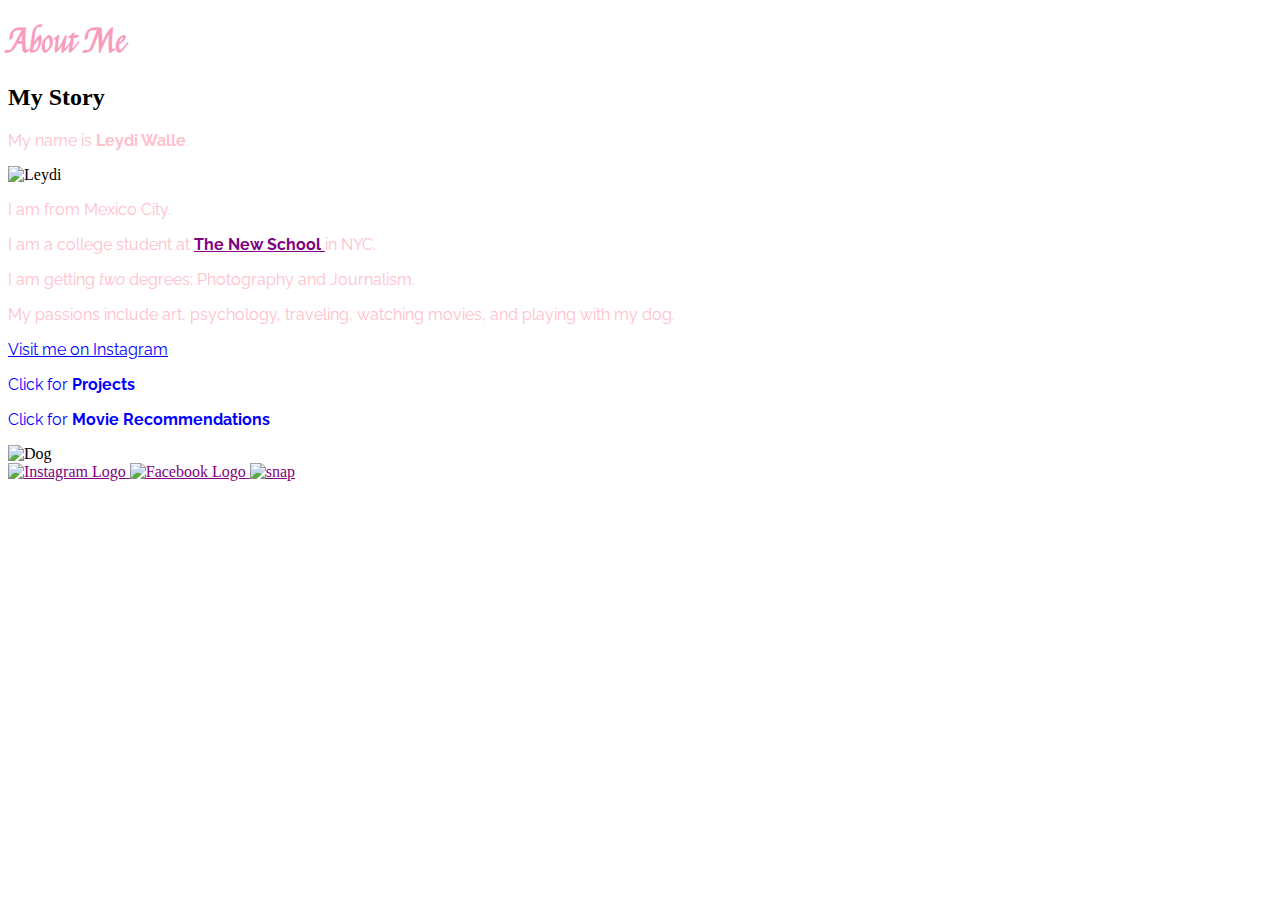
==== index.html @ b4e0e075 "files upload" ====
<!DOCTYPE html>
<html>
	<head>
		<meta charset="utf-8">
		<title>Leydi's Web Site</title>
		<link rel="stylesheet" href="Sassy.css"> 
	</head>
	<body> 
		<div>
			<h1 id="heading"> About Me </h1>
			<h2>My Story</h2>
			<p>My name is <B>Leydi Walle</B>. </p>
				<img src="IMG_5981.JPG" alt="Leydi" height="200" width="200"> 
		</div>
	<span>		<p>I am from Mexico City. </p>
				<p>I am a college student at <a href="https://www.newschool.edu/"><b>The New School</b> </a> in NYC.</p>
					<p>I am getting <i>two</i> degrees: Photography and Journalism.</p>
			<p>My passions include art, psychology, traveling, watching movies, and playing with my dog.</p>
	</span>		
			
	<div>		<a class="wow" href="https://www.instagram.com/leydi.photography/">Visit me on Instagram</a> 
			<p class="wow">Click for <b>Projects</b></p>
			<p class="wow">Click for <b>Movie Recommendations</b></p>
				
	</div>	


	<div> 	<img src="IMG_8752.JPG"alt="Dog" height="300" width="200">
		<br>
				<a href="https://www.instagram.com/leydi.photography/" target="_blank">
					<img src="https://cdn.dribbble.com/users/41636/screenshots/2719580/instagram-logo-concept.jpg" alt="Instagram Logo"height="90" width="110">
				</a>
				<a href="https://www.facebook.com/leydi.walle.7" target="_blank">
					<img src="http://umsu.ca/wp-content/uploads/2017/07/FacebookIconBlack.png" alt="Facebook Logo"height="80" width="90">
				</a>
				<a href="https://accounts.snapchat.com/accounts/snapcodes?type=svg" target="_blank">
				<img src="https://encrypted-tbn0.gstatic.com/images?q=tbn:ANd9GcTIosNvPIZNwc3PV1rHrD_WrLaWzqrCuCjtMrpliGKk5klUiDsX" alt="snap" height="100" width="100">
				</a>
				<a href="https://www.google.com"></a>
	</div>
				
	</body>
</html>
---- Sassy.css ----
@import url('https://fonts.googleapis.com/css?family=Raleway');
@import url('https://fonts.googleapis.com/css?family=Felipa');


p{
	color: pink;
	font-family: 'Raleway', sans-serif; 
}

#heading {
	color: #f99bbe;
	font-family: 'Felipa', cursive;
}

.wow {
	color: blue;
	font-family: 'Raleway', sans-serif;
}

a{
	color:purple;
}

a:visited {
	color: orange;
}
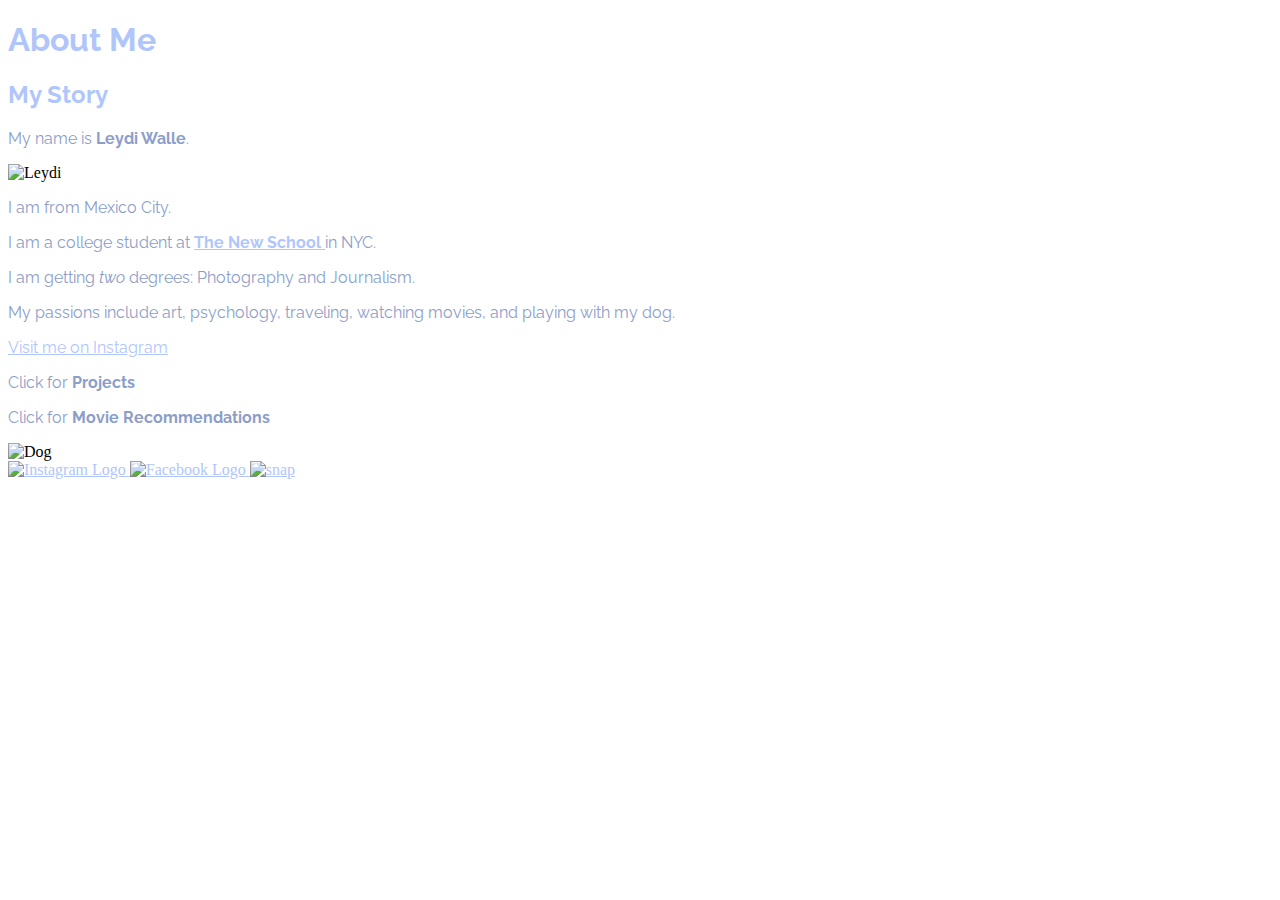
==== commit 54e1bc4f: "connect to CSS" ====
--- a/index.html
+++ b/index.html
@@ -8,7 +8,7 @@
 	<body> 
 		<div>
 			<h1 id="heading"> About Me </h1>
-			<h2>My Story</h2>
+			<h2 id="Meow">My Story</h2>
 			<p>My name is <B>Leydi Walle</B>. </p>
 				<img src="IMG_5981.JPG" alt="Leydi" height="200" width="200"> 
 		</div>
@@ -18,7 +18,7 @@
 			<p>My passions include art, psychology, traveling, watching movies, and playing with my dog.</p>
 	</span>		
 			
-	<div>		<a class="wow" href="https://www.instagram.com/leydi.photography/">Visit me on Instagram</a> 
+	<div>		<a id="lol" href="https://www.instagram.com/leydi.photography/">Visit me on Instagram</a> 
 			<p class="wow">Click for <b>Projects</b></p>
 			<p class="wow">Click for <b>Movie Recommendations</b></p>
 				
@@ -40,4 +40,4 @@
 	</div>
 				
 	</body>
-</html>+</html>
--- a/Sassy.css
+++ b/Sassy.css
@@ -1,26 +1,34 @@
 @import url('https://fonts.googleapis.com/css?family=Raleway');
-@import url('https://fonts.googleapis.com/css?family=Felipa');
 
 
 p{
-	color: pink;
+	color: #8c9ec8;
 	font-family: 'Raleway', sans-serif; 
 }
 
 #heading {
-	color: #f99bbe;
-	font-family: 'Felipa', cursive;
+	color: #B0C6FB;
+	font-family: 'Raleway', sans-serif; 
+}
+#Meow {
+	color: #B0C6FB;
+	font-family: 'Raleway', sans-serif; 
+}
+#lol {
+	color: #B0C6FB;
+	font-family: 'Raleway', sans-serif; 
+}
 }
 
 .wow {
-	color: blue;
+	color: #B0C6FB;
 	font-family: 'Raleway', sans-serif;
 }
 
 a{
-	color:purple;
+	color:#B0C6FB;
 }
 
 a:visited {
-	color: orange;
-}+	color: #B0C6FB;
+}
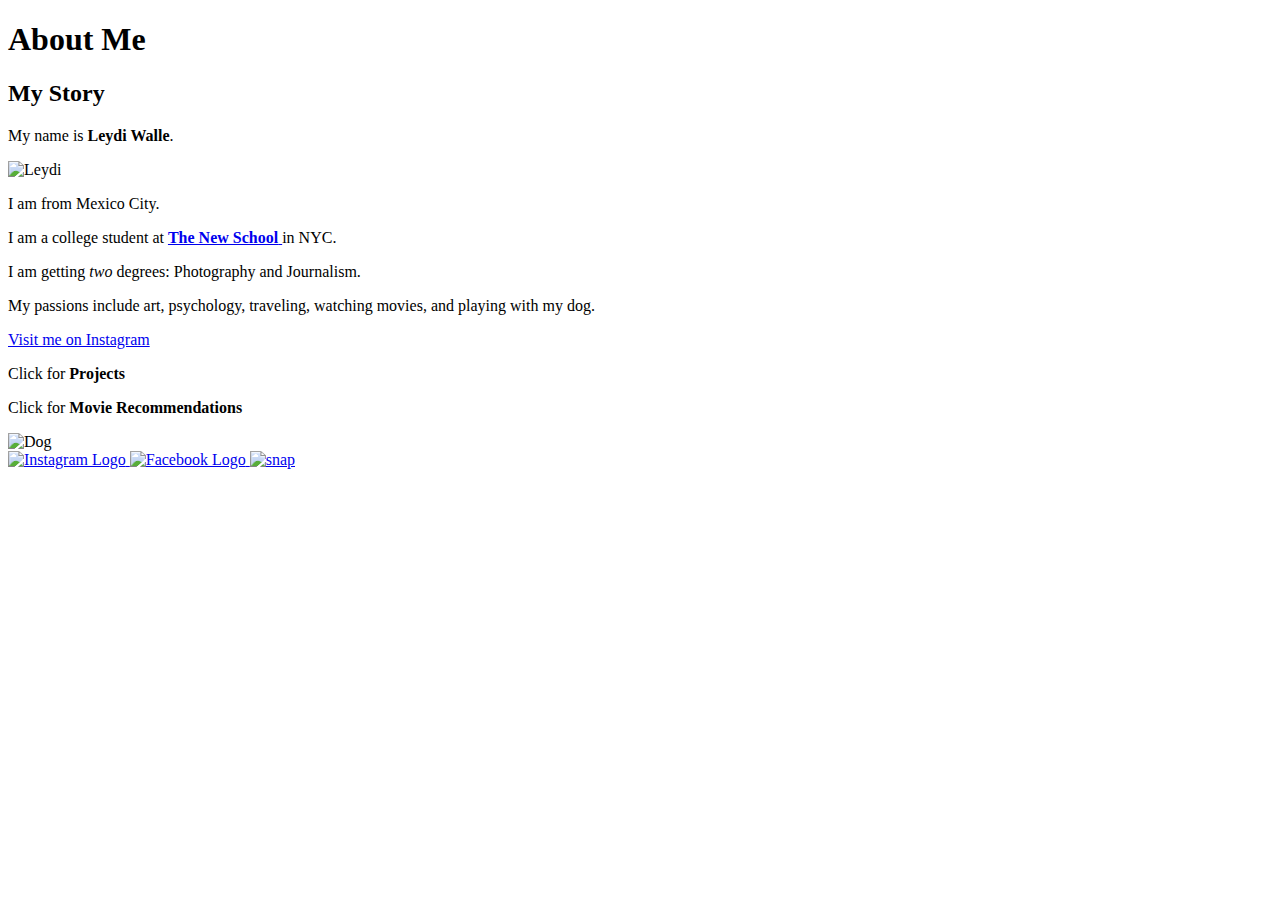
==== commit 7cf08574: "connect final to index" ====
--- a/index.html
+++ b/index.html
@@ -6,6 +6,7 @@
 		<link rel="stylesheet" href="Sassy.css"> 
 	</head>
 	<body> 
+		<a href=”movie2.html” target=”_blank”></a>
 		<div>
 			<h1 id="heading"> About Me </h1>
 			<h2 id="Meow">My Story</h2>
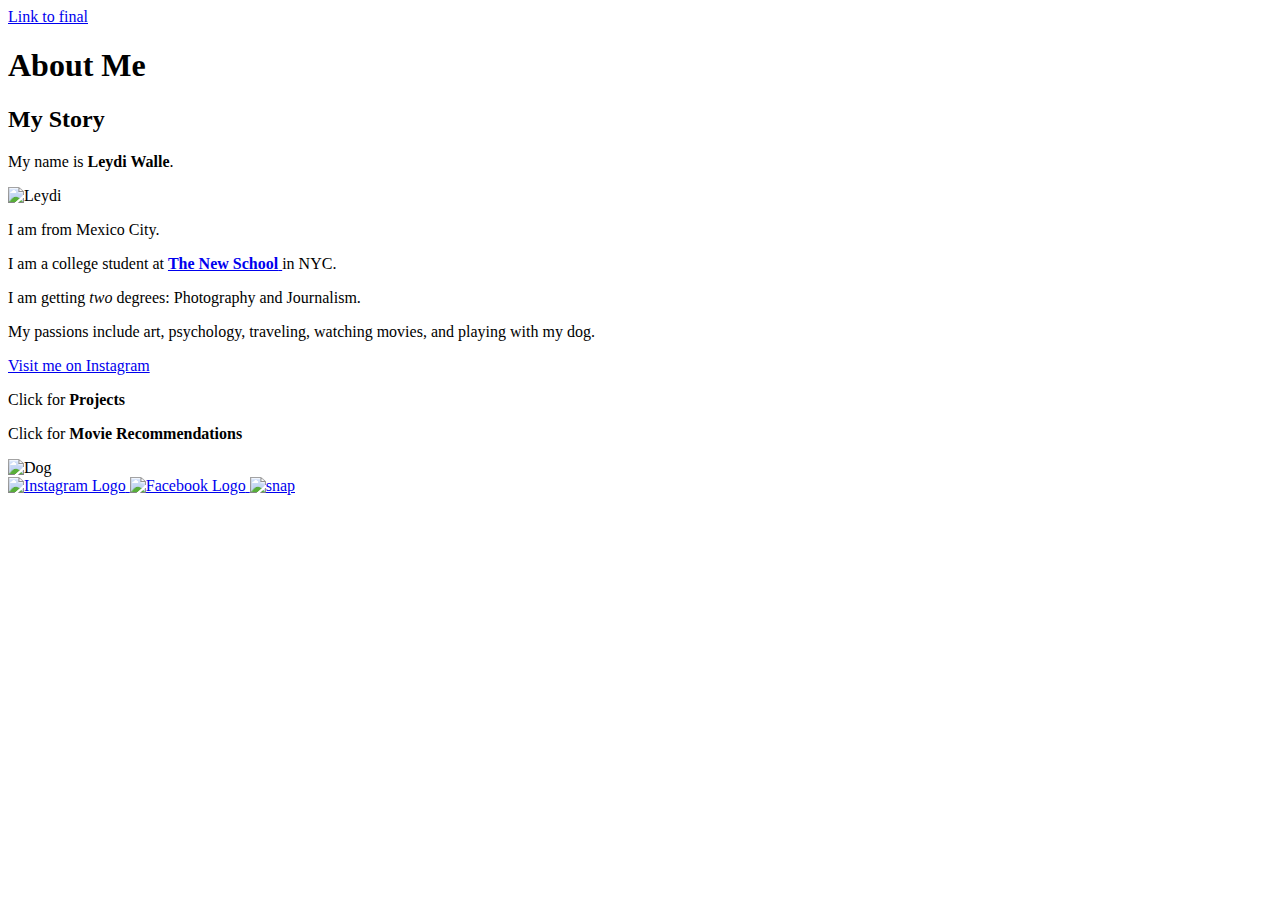
==== commit 4491d1db: "Update index.html" ====
--- a/index.html
+++ b/index.html
@@ -6,7 +6,7 @@
 		<link rel="stylesheet" href="Sassy.css"> 
 	</head>
 	<body> 
-		<a href=”movie2.html” target=”_blank”></a>
+		<a href=”movie2.html” target=”_blank”>Link to final</a>
 		<div>
 			<h1 id="heading"> About Me </h1>
 			<h2 id="Meow">My Story</h2>
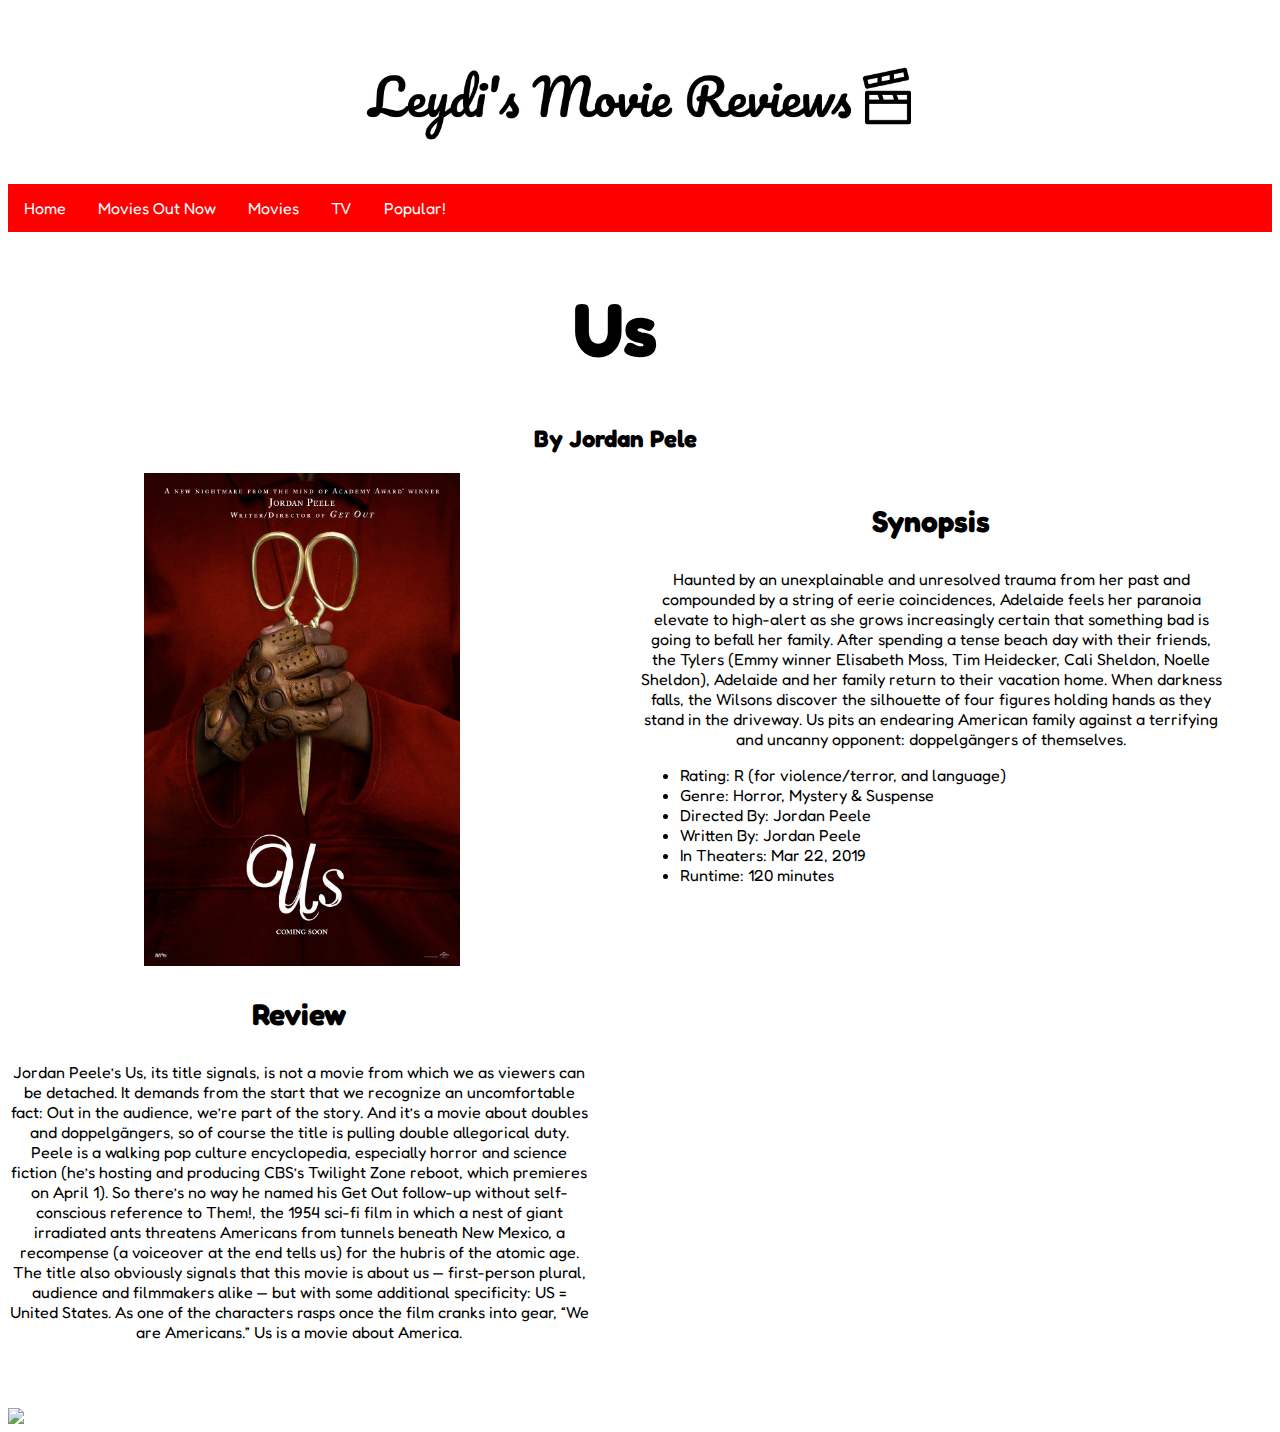
==== commit 22c22b75: "Rename movie2.html to index.html" ====
--- a/index.html
+++ b/index.html
@@ -1,44 +1,305 @@
 <!DOCTYPE html>
 <html>
-	<head>
-		<meta charset="utf-8">
-		<title>Leydi's Web Site</title>
-		<link rel="stylesheet" href="Sassy.css"> 
-	</head>
-	<body> 
-		<a href=”movie2.html” target=”_blank”>Link to final</a>
-		<div>
-			<h1 id="heading"> About Me </h1>
-			<h2 id="Meow">My Story</h2>
-			<p>My name is <B>Leydi Walle</B>. </p>
-				<img src="IMG_5981.JPG" alt="Leydi" height="200" width="200"> 
-		</div>
-	<span>		<p>I am from Mexico City. </p>
-				<p>I am a college student at <a href="https://www.newschool.edu/"><b>The New School</b> </a> in NYC.</p>
-					<p>I am getting <i>two</i> degrees: Photography and Journalism.</p>
-			<p>My passions include art, psychology, traveling, watching movies, and playing with my dog.</p>
-	</span>		
-			
-	<div>		<a id="lol" href="https://www.instagram.com/leydi.photography/">Visit me on Instagram</a> 
-			<p class="wow">Click for <b>Projects</b></p>
-			<p class="wow">Click for <b>Movie Recommendations</b></p>
-				
-	</div>	
-
-
-	<div> 	<img src="IMG_8752.JPG"alt="Dog" height="300" width="200">
-		<br>
-				<a href="https://www.instagram.com/leydi.photography/" target="_blank">
-					<img src="https://cdn.dribbble.com/users/41636/screenshots/2719580/instagram-logo-concept.jpg" alt="Instagram Logo"height="90" width="110">
-				</a>
-				<a href="https://www.facebook.com/leydi.walle.7" target="_blank">
-					<img src="http://umsu.ca/wp-content/uploads/2017/07/FacebookIconBlack.png" alt="Facebook Logo"height="80" width="90">
-				</a>
-				<a href="https://accounts.snapchat.com/accounts/snapcodes?type=svg" target="_blank">
-				<img src="https://encrypted-tbn0.gstatic.com/images?q=tbn:ANd9GcTIosNvPIZNwc3PV1rHrD_WrLaWzqrCuCjtMrpliGKk5klUiDsX" alt="snap" height="100" width="100">
-				</a>
-				<a href="https://www.google.com"></a>
-	</div>
-				
-	</body>
+<head>
+	<title>meme review</title>
+	<link rel="stylesheet" href="movie2.css"> 
+	<meta content="width=device-width, initial-scale=1" name="viewport">
+</head>
+<body>
+<img src="Leydi's Movie Reviews-logo.jpg" id="logo">
+<!-- The navigation menu -->
+<div class="navbar">
+  <link href="https://fonts.googleapis.com/css?family=Fredoka+One" rel="stylesheet">
+  
+  <a href="#home">Home</a>
+
+  <div class="subnav">
+    <button class="subnavbtn">Movies Out Now <i class="fa fa-caret-down"></i></button>
+    <div class="subnav-content">
+            <div class="subsubnav">
+                  <button class="subsubnavbtn">Action<i class="fa fa-caret-down"></i></button> 
+                    <div class="subsubnav-content">
+                      <a href="#link1">Cars</a>
+                      <a href="#link2">Superhero</a>
+                      
+                    </div>
+                </div>
+            <div class="subsubnav">
+                  <button class="subsubnavbtn">Drama<i class="fa fa-caret-down"></i></button> 
+                    <div class="subsubnav-content">
+                      <a href="#link1">Ugly Crying</a>
+                      <a href="#link2">War</a>
+                      <a href="#link3">Film Noir</a>
+                    </div>
+                </div>
+            <div class="subsubnav">
+                  <button class="subsubnavbtn">Horror<i class="fa fa-caret-down"></i></button> 
+                    <div class="subsubnav-content">
+                      <a href="#link1">Psychological</a>
+                      <a href="#link2">Thriller</a>
+                      <a href="#link3">Slasher</a>
+                    </div>
+                </div>
+            <div class="subsubnav">
+                  <button class="subsubnavbtn">Comedy <i class="fa fa-caret-down"></i></button> 
+                    <div class="subsubnav-content">
+                      <a href="#link1">slapstick</a>
+                      <a href="#link2">sarcastic</a>
+                      <a href="#link3">wtf</a>
+                    </div>
+                </div>
+                <div class="subsubnav">
+                  <button class="subsubnavbtn">Sci-Fi <i class="fa fa-caret-down"></i></button> 
+                    <div class="subsubnav-content">
+                      <a href="#link1">Aliens</a>
+                      <a href="#link2">magic</a>
+                      <a href="#link3">space</a>
+                    </div>
+                </div>
+                <div class="subsubnav">
+                  <button class="subsubnavbtn">Romantic <i class="fa fa-caret-down"></i></button> 
+                    <div class="subsubnav-content">
+                      <a href="#link1">Romcom</a>
+                      <a href="#link2">Sappy</a>
+                      <a href="#link3">tearjerker</a>
+                    </div>
+                </div>
+            <div class="subsubnav">
+                  <button class="subsubnavbtn">Indie<i class="fa fa-caret-down"></i></button> 
+                    <div class="subsubnav-content">
+                      <a href="#link1">low budget</a>
+                      <a href="#link2">female</a>
+                      <a href="#link3">gay</a>
+                    </div>
+                </div>
+            <div class="subsubnav">
+                  <button class="subsubnavbtn">Foreign <i class="fa fa-caret-down"></i></button> 
+                    <div class="subsubnav-content">
+                      <a href="#link1">Europe</a>
+                      <a href="#link2">Asia</a>
+                      <a href="#link3">Africa</a>
+                      <a href="#link4">Australia</a>
+                      <a href="#link3">Middle East</a>
+                      <a href="#link3">North America</a>
+                      <a href="#link3">South America</a>
+                    </div>
+            </div>
+    </div>
+
+</div>
+
+
+  <div class="subnav">
+    <button class="subnavbtn">Movies<i class="fa fa-caret-down"></i></button>
+    <div class="subnav-content">
+            <div class="subsubnav">
+                  <button class="subsubnavbtn">Action<i class="fa fa-caret-down"></i></button> 
+                    <div class="subsubnav-content">
+                      <a href="#link1">Cars</a>
+                      <a href="#link2">Superhero</a>
+                    </div>
+                </div>
+            <div class="subsubnav">
+                  <button class="subsubnavbtn">Drama<i class="fa fa-caret-down"></i></button> 
+                    <div class="subsubnav-content">
+                      <a href="#link1">Ugly Crying</a>
+                      <a href="#link2">War</a>
+                      <a href="#link3">Film Noir</a>
+                    </div>
+                </div>
+            <div class="subsubnav">
+                  <button class="subsubnavbtn">Horror<i class="fa fa-caret-down"></i></button> 
+                    <div class="subsubnav-content">
+                      <a href="#link1">Psychological</a>
+                      <a href="#link2">Thriller</a>
+                      <a href="#link3">Slasher</a>
+                    </div>
+                </div>
+            <div class="subsubnav">
+                  <button class="subsubnavbtn">Comedy <i class="fa fa-caret-down"></i></button> 
+                    <div class="subsubnav-content">
+                      <a href="#link1">slapstick</a>
+                      <a href="#link2">sarcastic</a>
+                      <a href="#link3">wtf</a>
+                    </div>
+                </div>
+                <div class="subsubnav">
+                  <button class="subsubnavbtn">Sci-Fi <i class="fa fa-caret-down"></i></button> 
+                    <div class="subsubnav-content">
+                      <a href="#link1">Aliens</a>
+                      <a href="#link2">magic</a>
+                      <a href="#link3">space</a>
+                    </div>
+                </div>
+                <div class="subsubnav">
+                  <button class="subsubnavbtn">Romantic <i class="fa fa-caret-down"></i></button> 
+                    <div class="subsubnav-content">
+                      <a href="#link1">Romcom</a>
+                      <a href="#link2">Sappy</a>
+                      <a href="#link3">tearjerker</a>
+                    </div>
+                </div>
+            <div class="subsubnav">
+                  <button class="subsubnavbtn">Indie<i class="fa fa-caret-down"></i></button> 
+                    <div class="subsubnav-content">
+                      <a href="#link1">low budget</a>
+                      <a href="#link2">female</a>
+                      <a href="#link3">gay</a>
+                    </div>
+                </div>
+            <div class="subsubnav">
+                  <button class="subsubnavbtn">Foreign <i class="fa fa-caret-down"></i></button> 
+                    <div class="subsubnav-content">
+                      <a href="#link1">Europe</a>
+                      <a href="#link2">Asia</a>
+                      <a href="#link3">Africa</a>
+                      <a href="#link4">Australia</a>
+                      <a href="#link3">Middle East</a>
+                      <a href="#link3">North America</a>
+                      <a href="#link3">South America</a>
+                    </div>
+            </div>
+    </div>
+
+</div>
+<div class="subnav">
+    <button class="subnavbtn">TV <i class="fa fa-caret-down"></i></button>
+    <div class="subnav-content">
+            <div class="subsubnav">
+                  <button class="subsubnavbtn">Action<i class="fa fa-caret-down"></i></button> 
+                    <div class="subsubnav-content">
+                      <a href="#link1">Cars</a>
+                      <a href="#link2">Superhero</a>
+                    </div>
+                </div>
+            <div class="subsubnav">
+                  <button class="subsubnavbtn">Drama<i class="fa fa-caret-down"></i></button> 
+                    <div class="subsubnav-content">
+                      <a href="#link1">Ugly Crying</a>
+                      <a href="#link2">War</a>
+                      <a href="#link3">Film Noir</a>
+                    </div>
+                </div>
+            <div class="subsubnav">
+                  <button class="subsubnavbtn">Horror<i class="fa fa-caret-down"></i></button> 
+                    <div class="subsubnav-content">
+                      <a href="#link1">Psychological</a>
+                      <a href="#link2">Thriller</a>
+                      <a href="#link3">Slasher</a>
+                    </div>
+                </div>
+            <div class="subsubnav">
+                  <button class="subsubnavbtn">Comedy <i class="fa fa-caret-down"></i></button> 
+                    <div class="subsubnav-content">
+                      <a href="#link1">slapstick</a>
+                      <a href="#link2">sarcastic</a>
+                      <a href="#link3">wtf</a>
+                    </div>
+                </div>
+                <div class="subsubnav">
+                  <button class="subsubnavbtn">Sci-Fi <i class="fa fa-caret-down"></i></button> 
+                    <div class="subsubnav-content">
+                      <a href="#link1">Aliens</a>
+                      <a href="#link2">magic</a>
+                      <a href="#link3">space</a>
+                    </div>
+                </div>
+                <div class="subsubnav">
+                  <button class="subsubnavbtn">Romantic <i class="fa fa-caret-down"></i></button> 
+                    <div class="subsubnav-content">
+                      <a href="#link1">Romcom</a>
+                      <a href="#link2">Sappy</a>
+                      <a href="#link3">tearjerker</a>
+                    </div>
+                </div>
+            <div class="subsubnav">
+                  <button class="subsubnavbtn">Indie<i class="fa fa-caret-down"></i></button> 
+                    <div class="subsubnav-content">
+                      <a href="#link1">low budget</a>
+                      <a href="#link2">female</a>
+                      <a href="#link3">gay</a>
+                    </div>
+                </div>
+            <div class="subsubnav">
+                  <button class="subsubnavbtn">Foreign <i class="fa fa-caret-down"></i></button> 
+                    <div class="subsubnav-content">
+                      <a href="#link1">Europe</a>
+                      <a href="#link2">Asia</a>
+                      <a href="#link3">Africa</a>
+                      <a href="#link4">Australia</a>
+                      <a href="#link3">Middle East</a>
+                      <a href="#link3">North America</a>
+                      <a href="#link3">South America</a>
+                    </div>
+            </div>
+    </div>
+
+</div>
+<div class="subnav">
+    <button class="subnavbtn">Popular!<i class="fa fa-caret-down"></i></button>
+    <div class="subnav-content">
+            <div class="subsubnav">
+                  <button class="subsubnavbtn">Oscar Winners<i class="fa fa-caret-down"></i></button> 
+                    <div class="subsubnav-content">
+                      <a href="#link1">2019</a>
+                      <a href="#link2">2018</a>
+                      <a href="#link3">2017</a>
+                      <a href="#link3">2016</a>
+                      <a href="#link3">2015</a>
+                    </div>
+                </div>
+            <div class="subsubnav">
+                  <button class="subsubnavbtn">Golden Globes<i class="fa fa-caret-down"></i></button> 
+                    <div class="subsubnav-content">
+                      <a href="#link1">2019</a>
+                      <a href="#link2">2018</a>
+                      <a href="#link3">2017</a>
+                      <a href="#link3">2016</a>
+                      <a href="#link3">2015</a>
+                    </div>
+                </div>
+            <div class="subsubnav">
+                  <button class="subsubnavbtn">Top 10<i class="fa fa-caret-down"></i></button> 
+                    
+                </div>
+    </div>
+
+ 
+</div>
+</div>
+
+</div>
+<h1>Us</h1>
+  <h2>By Jordan Pele</h2>
+  <div class="row">
+  <div class="column"><img id="poster" src="us-movie-poster.jpg"></div>
+  <div class="column"><h3>Synopsis</h3><p>Haunted by an unexplainable and unresolved trauma from her past and compounded by a string of eerie coincidences, Adelaide feels her paranoia elevate to high-alert as she grows increasingly certain that something bad is going to befall her family. After spending a tense beach day with their friends, the Tylers (Emmy winner Elisabeth Moss, Tim Heidecker, Cali Sheldon, Noelle Sheldon), Adelaide and her family return to their vacation home. When darkness falls, the Wilsons discover the silhouette of four figures holding hands as they stand in the driveway. Us pits an endearing American family against a terrifying and uncanny opponent: doppelgängers of themselves.</p>
+<ul>
+<li>Rating:	R (for violence/terror, and language)</li>
+<li>Genre:	Horror, Mystery & Suspense</li>
+<li>Directed By:	Jordan Peele</li>
+<li>Written By:	Jordan Peele</li>
+<li>In Theaters:	Mar 22, 2019 </li>
+<li>Runtime:	120 minutes</li>
+</ul></div>
+</div>
+<div>
+	<div class="row">
+		<div class="column"><h3>Review</h3><p>Jordan Peele’s Us, its title signals, is not a movie from which we as viewers can be detached. It demands from the start that we recognize an uncomfortable fact: Out in the audience, we’re part of the story.
+
+And it’s a movie about doubles and doppelgängers, so of course the title is pulling double allegorical duty. Peele is a walking pop culture encyclopedia, especially horror and science fiction (he’s hosting and producing CBS’s Twilight Zone reboot, which premieres on April 1). So there’s no way he named his Get Out follow-up without self-conscious reference to Them!, the 1954 sci-fi film in which a nest of giant irradiated ants threatens Americans from tunnels beneath New Mexico, a recompense (a voiceover at the end tells us) for the hubris of the atomic age.
+
+The title also obviously signals that this movie is about us — first-person plural, audience and filmmakers alike — but with some additional specificity: US = United States. As one of the characters rasps once the film cranks into gear, “We are Americans.” Us is a movie about America.</p></div>
+		<div class="column"><div class="videoWrapper">
+    <iframe width="560" height="349" src="https://www.youtube.com/embed/hNCmb-4oXJA"frameborder="0" allowfullscreen></iframe>
+</div>
+</div>
+</div>
+</div>
+	<img id="stars"src="https://static1.squarespace.com/static/56e0a7dae707eb4ea75d3915/t/5c2504a189858382ee25d073/1554750643982/FIVE-STARS.jpg">
+    
+  </div>
+</div>
+</body>
+
 </html>
--- a/movie2.css
+++ b/movie2.css
@@ -0,0 +1,295 @@
+img {
+    max-width:50%;
+    height: auto;
+    display: block;
+    margin-left: auto;
+    margin-right: auto;
+
+   }
+
+
+p{
+  text-align: center;
+}
+
+/* The navigation menu */
+.navbar {
+  overflow: hidden;
+  background-color: red;
+  cursor: pointer; 
+}
+
+/* Navigation links */
+.navbar a {
+  float: left;
+  font-size: 16px;
+  color: White;
+  text-align: center;
+  padding: 14px 16px;
+  text-decoration: none;
+  font-family: 'Fredoka One', cursive;
+  cursor: pointer; 
+}
+
+/* The subnavigation menu */
+.subnav {
+  float: left;
+  overflow: hidden;
+  font-family: 'Fredoka One', cursive;
+  cursor: pointer; 
+}
+
+/* Subnav button */
+.subnav .subnavbtn  {
+  font-size: 16px; 
+  border: none;
+  outline: none;
+  color: white;
+  padding: 14px 16px;
+  background-color: inherit;
+ font-family: 'Fredoka One', cursive;
+  margin: 0;
+  cursor: pointer; 
+}
+
+/* The subnavigation menu */
+.subsubnav {
+  float: left;
+  overflow: hidden;
+  font-family: 'Fredoka One', cursive;
+  cursor: pointer; 
+}
+
+/* Subnav button */
+.subsubnav .subsubnavbtn {
+  font-size: 16px; 
+  border: none;
+  outline: none;
+  color: white;
+  padding: 14px 16px;
+  background-color: inherit;
+ font-family: 'Fredoka One', cursive;
+  margin: 0;
+  cursor: pointer; 
+}
+
+/* Add a red background color to navigation links on hover */
+.navbar a:hover, .subnav:hover .subnavbtn, .subsubnav:hover .subsubnavbtn{
+  background-color: #bb0b27;
+  font-family: 'Fredoka One', cursive;
+  cursor: pointer; 
+}
+
+/* Style the subnav content - positioned absolute */
+.subnav-content {
+  display: none;
+  position: absolute;
+  left: 0;
+  background-color: red;
+  width: 100%;
+  z-index: 1;
+  cursor: pointer; 
+}
+
+/* Style the subnav links */
+.subnav-content a {
+  float: left;
+  color: white;
+  text-decoration: none;
+  font-family: 'Fredoka One', cursive;
+  cursor: pointer; 
+}
+
+/* Add a grey background color on hover */
+.subnav-content a:hover {
+  background-color: #bb0b27;
+  color: white;
+  cursor: pointer; 
+}
+
+/* When you move the mouse over the subnav container, open the subnav content */
+.subnav:hover .subnav-content {
+  display: block;
+  cursor: pointer; 
+
+}
+
+/* Style the subsubnav content - positioned absolute */
+.subsubnav-content {
+  display: none;
+  position: absolute;
+  left: 0;
+  background-color: #F25463;
+  width: 100%;
+  z-index: 1;
+  cursor: pointer; 
+}
+
+/* Style the subnav links */
+.subsubnav-content a {
+  float: left;
+  color: white;
+  text-decoration: none;
+  font-family: 'Fredoka One', cursive;
+  cursor: pointer; 
+}
+
+/* Add a grey background color on hover */
+.subsubnav-content a:hover {
+  background-color: #bb0b27;
+  color: white;
+  cursor: pointer; 
+}
+
+/* When you move the mouse over the subnav container, open the subnav content */
+.subsubnav:hover .subsubnav-content {
+  display: block;
+cursor: pointer; 
+}
+
+
+  
+#poster {
+  display:block;
+    margin: auto;
+    padding-right: 45px;
+}
+
+#stars {
+  max-width: 100%;
+   display:block;
+    margin: auto;
+    padding-top: 50px;
+}
+
+
+h1 {
+  
+  font-family: 'Fredoka One', cursive;
+  text-align: center;
+  padding-right: 50px;
+  font-size: 75px;
+}
+h2 {
+  
+  font-family: 'Fredoka One', cursive;
+  text-align: center;
+  padding-right: 50px;
+}
+h3{
+  font-family: 'Fredoka One', cursive;
+  text-align: center;
+  padding-right: 50px;
+  font-size: 30px;
+}
+p{
+  font-family: 'Fredoka One', cursive;
+  text-align: center;
+  padding-right: 50px;
+}
+
+ul{
+  font-family: 'Fredoka One', cursive;
+}
+.column {
+  float: left;
+  width: 50%;
+}
+
+/* Clear floats after the columns */
+.row:after {
+  content: "";
+  display: table;
+  clear: both;
+}
+
+
+
+@media(max-width:375px){ 
+
+
+  .column {
+    width: 100%;
+  }
+  
+  #logo{
+    height: 100px;
+    width: 400px;
+   padding-right: 30px;
+    
+
+  }
+  img#stars{
+    width: 350px;
+    height: 100px;
+    padding-top: 20px;
+    padding-right: 400px;
+  }
+
+  h1 {
+  
+  font-family: 'Fredoka One', cursive;
+  text-align: center;
+  padding-left: 5px;
+  font-size: 50px;
+}
+h2 {
+  
+  font-family: 'Fredoka One', cursive;
+  text-align: center;
+  font-size: 25px;
+  
+}
+h3{
+  font-family: 'Fredoka One', cursive;
+  text-align: center;
+ font-size: 30px;
+ 
+}
+p{
+  font-family: 'Fredoka One', cursive;
+  text-align: center;
+  padding-left: 10px;
+  font-size: 20px;
+  
+}
+  .videoWrapper {
+  position: relative;
+  padding-bottom: 56.25%; /* 16:9 */
+  height: 0;
+  width: 50%;
+  height: 50%;
+  
+.videoWrapper iframe {
+  position: absolute;
+  top: 0;
+  left: 0;
+  width: 50%;
+  height: 50%;
+  
+}
+} 
+
+
+.videoWrapper {
+
+  position: relative;
+  padding-bottom: 56.25%; /* 16:9 */
+  height: 0;}
+  
+.videoWrapper iframe {
+  position: absolute;
+  top: 0;
+  left: 0;
+  width: 200%;
+  height: 100%;
+  
+}
+
+body, html {
+    height: 100%;
+}
+
+
+
+
